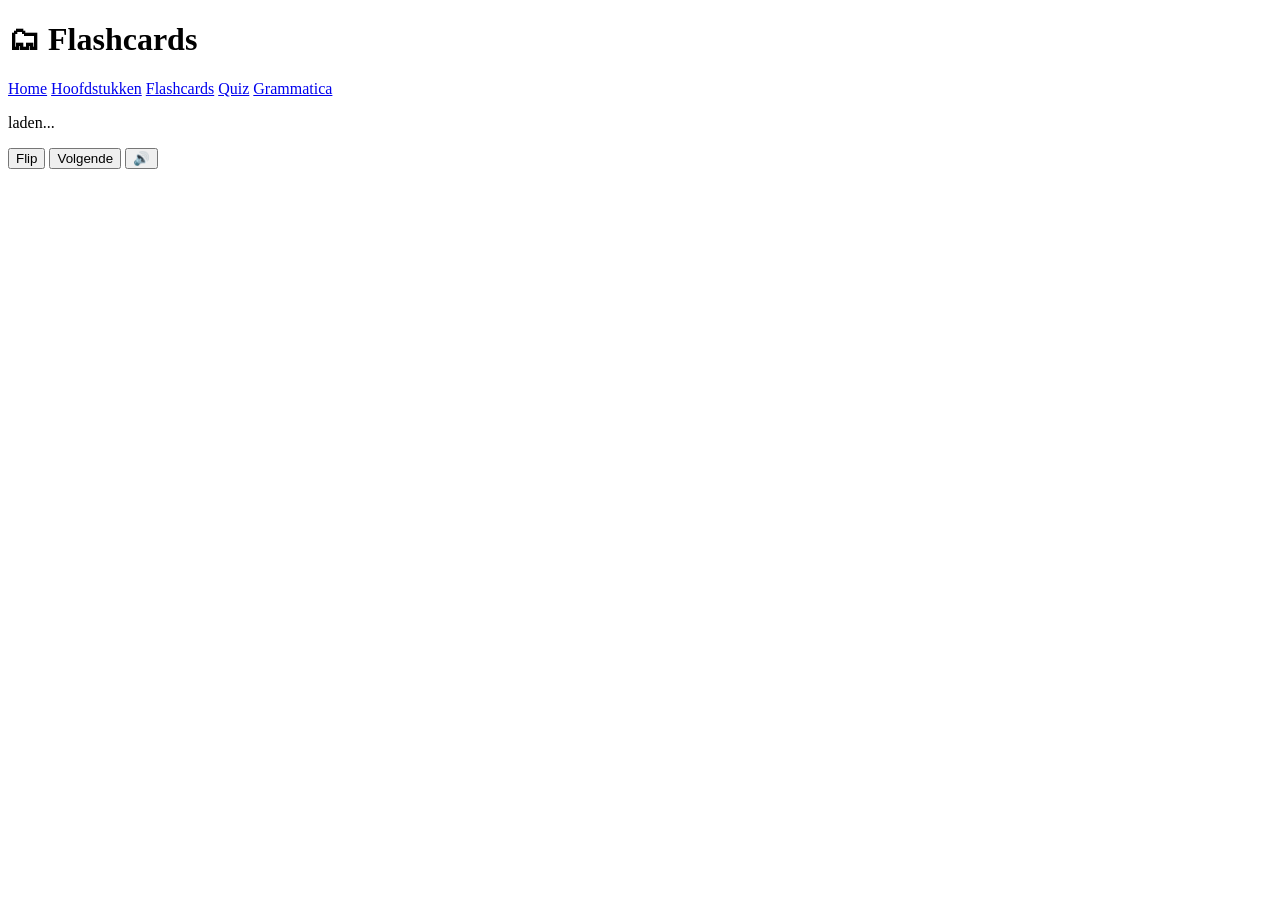
==== flashcards/index.html @ f6294b5c "Update and rename flashcards.html to flashcards/index.html" ====
<!DOCTYPE html>
<html lang="nl">

<head>

<meta charset="UTF-8">
<meta name="viewport" content="width=device-width, initial-scale=1">

<title>Flashcards</title>

<link rel="stylesheet" href="../css/style.css">
<link rel="icon" href="../favicon.png">

</head>

<body>

<header>

<h1>🗂 Flashcards</h1>

<nav>

<a href="../">Home</a>
<a href="../hoofdstukken/">Hoofdstukken</a>
<a href="../flashcards/">Flashcards</a>
<a href="../quiz/">Quiz</a>
<a href="../grammatica/">Grammatica</a>

</nav>

</header>

<main>

<div class="flashcard" id="flashcard">

<p id="front">laden...</p>
<p id="back"></p>

</div>

<div class="controls">

<button onclick="flipCard()">Flip</button>
<button onclick="nextCard()">Volgende</button>
<button onclick="speakCard()">🔊</button>

</div>

</main>

<script src="../js/script.js"></script>

<script>

let cardIndex = 0
let currentWord = ""
let currentFlar = ""

function initFlashcards(){

if(entries.length === 0) return

showCard()

}

function showCard(){

const front = document.getElementById("front")
const back = document.getElementById("back")

const [nl, flar] = entries[cardIndex]

currentWord = nl
currentFlar = flar

front.innerText = nl
back.innerText = ""

}

function flipCard(){

const back = document.getElementById("back")

if(back.innerText === ""){

back.innerText = currentFlar

}else{

back.innerText = ""

}

}

function nextCard(){

cardIndex++

if(cardIndex >= entries.length){

cardIndex = 0

}

showCard()

}

function speakCard(){

if(currentFlar){

speak(currentFlar)

}

}

/* wachten tot dictionary geladen is */

setTimeout(initFlashcards,500)

</script>

</body>

</html>
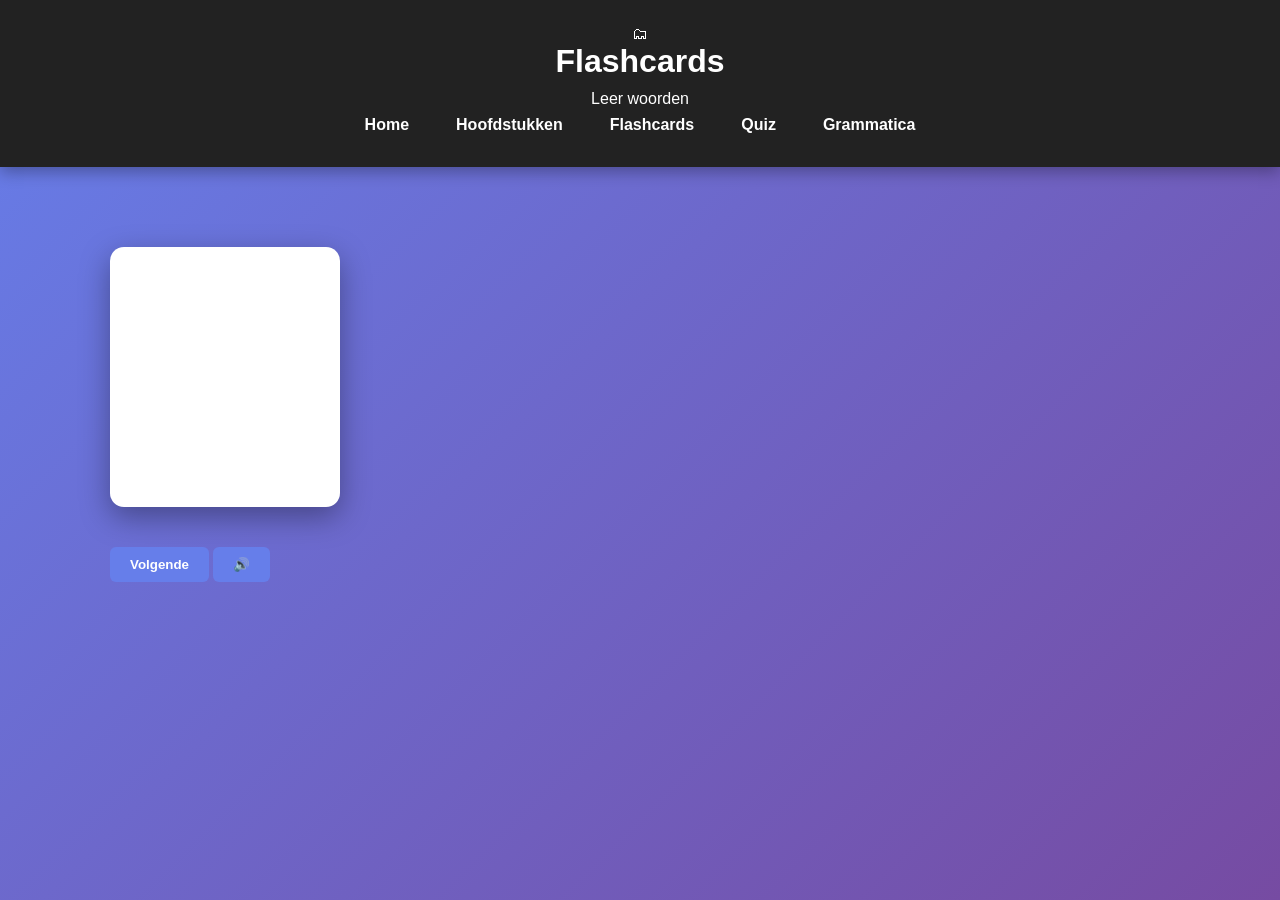
==== commit 2307898b: "Update index.html" ====
--- a/flashcards/index.html
+++ b/flashcards/index.html
@@ -2,131 +2,69 @@
 <html lang="nl">
 
 <head>
-
 <meta charset="UTF-8">
-<meta name="viewport" content="width=device-width, initial-scale=1">
+<meta name="viewport" content="width=device-width, initial-scale=1.0">
 
 <title>Flashcards</title>
 
 <link rel="stylesheet" href="../css/style.css">
-<link rel="icon" href="../favicon.png">
-
 </head>
 
 <body>
 
-<header>
+<div class="page-shell">
 
-<h1>🗂 Flashcards</h1>
+<header class="topbar">
 
-<nav>
+<div class="brand">
+<div class="brand-badge">🗂</div>
 
-<a href="../">Home</a>
-<a href="../hoofdstukken/">Hoofdstukken</a>
-<a href="../flashcards/">Flashcards</a>
-<a href="../quiz/">Quiz</a>
-<a href="../grammatica/">Grammatica</a>
+<div>
+<h1>Flashcards</h1>
+<p>Leer woorden</p>
+</div>
+</div>
 
+<nav class="nav">
+<a class="nav-link" href="../">Home</a>
+<a class="nav-link" href="../hoofdstukken/">Hoofdstukken</a>
+<a class="nav-link active" href="../flashcards/">Flashcards</a>
+<a class="nav-link" href="../quiz/">Quiz</a>
+<a class="nav-link" href="../grammatica/">Grammatica</a>
 </nav>
 
 </header>
 
-<main>
+<main class="container flashcard-page">
 
-<div class="flashcard" id="flashcard">
+<button class="flashcard" id="flashcard">
 
-<p id="front">laden...</p>
-<p id="back"></p>
+<div class="flashcard-inner" id="flashcardInner">
+
+<div class="flashcard-face">
+<span class="flashcard-label">Nederlands</span>
+<h2 id="front">...</h2>
+</div>
+
+<div class="flashcard-face flashcard-back">
+<span class="flashcard-label">Flarbarissisch</span>
+<h2 id="back">...</h2>
+</div>
 
 </div>
 
-<div class="controls">
+</button>
 
-<button onclick="flipCard()">Flip</button>
-<button onclick="nextCard()">Volgende</button>
-<button onclick="speakCard()">🔊</button>
-
+<div class="flashcard-actions">
+<button class="primary-btn" onclick="nextCard()">Volgende</button>
+<button class="speak-btn" onclick="speakWord()">🔊</button>
 </div>
 
 </main>
 
+</div>
+
 <script src="../js/script.js"></script>
 
-<script>
-
-let cardIndex = 0
-let currentWord = ""
-let currentFlar = ""
-
-function initFlashcards(){
-
-if(entries.length === 0) return
-
-showCard()
-
-}
-
-function showCard(){
-
-const front = document.getElementById("front")
-const back = document.getElementById("back")
-
-const [nl, flar] = entries[cardIndex]
-
-currentWord = nl
-currentFlar = flar
-
-front.innerText = nl
-back.innerText = ""
-
-}
-
-function flipCard(){
-
-const back = document.getElementById("back")
-
-if(back.innerText === ""){
-
-back.innerText = currentFlar
-
-}else{
-
-back.innerText = ""
-
-}
-
-}
-
-function nextCard(){
-
-cardIndex++
-
-if(cardIndex >= entries.length){
-
-cardIndex = 0
-
-}
-
-showCard()
-
-}
-
-function speakCard(){
-
-if(currentFlar){
-
-speak(currentFlar)
-
-}
-
-}
-
-/* wachten tot dictionary geladen is */
-
-setTimeout(initFlashcards,500)
-
-</script>
-
 </body>
-
 </html>
--- a/css/style.css
+++ b/css/style.css
@@ -0,0 +1,389 @@
+/* ---------------- */
+/* RESET */
+/* ---------------- */
+
+*{
+margin:0;
+padding:0;
+box-sizing:border-box;
+}
+
+body{
+
+font-family:Arial, Helvetica, sans-serif;
+
+background:linear-gradient(135deg,#667eea,#764ba2);
+
+min-height:100vh;
+
+color:#333;
+
+}
+
+/* ---------------- */
+/* HEADER */
+/* ---------------- */
+
+header{
+
+background:#222;
+
+color:white;
+
+padding:25px;
+
+text-align:center;
+
+box-shadow:0 5px 15px rgba(0,0,0,0.3);
+
+}
+
+header h1{
+
+font-size:32px;
+margin-bottom:10px;
+
+}
+
+/* ---------------- */
+/* NAV */
+/* ---------------- */
+
+nav{
+
+display:flex;
+justify-content:center;
+gap:15px;
+flex-wrap:wrap;
+
+}
+
+nav a{
+
+color:white;
+
+text-decoration:none;
+
+font-weight:bold;
+
+padding:8px 16px;
+
+border-radius:6px;
+
+transition:0.2s;
+
+}
+
+nav a:hover{
+
+background:#444;
+
+}
+
+/* ---------------- */
+/* MAIN */
+/* ---------------- */
+
+main{
+
+padding:40px 20px;
+
+max-width:1100px;
+
+margin:auto;
+
+}
+
+/* ---------------- */
+/* GRID */
+/* ---------------- */
+
+.grid{
+
+display:grid;
+
+grid-template-columns:repeat(auto-fit,minmax(250px,1fr));
+
+gap:25px;
+
+}
+
+/* ---------------- */
+/* CARD */
+/* ---------------- */
+
+.card{
+
+background:white;
+
+padding:25px;
+
+border-radius:12px;
+
+box-shadow:0 10px 25px rgba(0,0,0,0.25);
+
+transition:0.2s;
+
+}
+
+.card:hover{
+
+transform:translateY(-5px);
+
+box-shadow:0 15px 35px rgba(0,0,0,0.35);
+
+}
+
+/* ---------------- */
+/* CHAPTER CARDS */
+/* ---------------- */
+
+.chapterCard{
+
+background:white;
+
+padding:25px;
+
+border-radius:12px;
+
+text-align:center;
+
+box-shadow:0 10px 25px rgba(0,0,0,0.25);
+
+transition:0.2s;
+
+}
+
+.chapterCard:hover{
+
+transform:translateY(-5px);
+
+box-shadow:0 15px 35px rgba(0,0,0,0.35);
+
+}
+
+.chapterCard h2{
+
+margin-bottom:10px;
+
+color:#333;
+
+}
+
+.chapterCard p{
+
+color:#666;
+
+margin-bottom:10px;
+
+}
+
+/* ---------------- */
+/* BUTTONS */
+/* ---------------- */
+
+button,
+.startBtn,
+.button{
+
+display:inline-block;
+
+padding:10px 20px;
+
+background:#667eea;
+
+color:white;
+
+border:none;
+
+border-radius:6px;
+
+cursor:pointer;
+
+font-weight:bold;
+
+text-decoration:none;
+
+transition:0.2s;
+
+}
+
+button:hover,
+.startBtn:hover,
+.button:hover{
+
+background:#5565d6;
+
+}
+
+/* ---------------- */
+/* LES TABLE */
+/* ---------------- */
+
+.lessonTable{
+
+width:100%;
+
+max-width:900px;
+
+margin:auto;
+
+border-collapse:collapse;
+
+background:white;
+
+border-radius:10px;
+
+overflow:hidden;
+
+box-shadow:0 10px 25px rgba(0,0,0,0.3);
+
+}
+
+.lessonTable th{
+
+background:#667eea;
+
+color:white;
+
+padding:12px;
+
+}
+
+.lessonTable td{
+
+padding:12px;
+
+border-bottom:1px solid #eee;
+
+text-align:center;
+
+}
+
+.lessonTable tr:hover{
+
+background:#f4f6ff;
+
+}
+
+/* ---------------- */
+/* FLASHCARD */
+/* ---------------- */
+
+.flashcard{
+
+background:white;
+
+max-width:400px;
+
+margin:40px auto;
+
+padding:50px 20px;
+
+border-radius:14px;
+
+font-size:28px;
+
+text-align:center;
+
+box-shadow:0 10px 30px rgba(0,0,0,0.35);
+
+cursor:pointer;
+
+transition:0.2s;
+
+}
+
+.flashcard:hover{
+
+transform:scale(1.03);
+
+}
+
+.controls{
+
+display:flex;
+
+justify-content:center;
+
+gap:10px;
+
+flex-wrap:wrap;
+
+}
+
+/* ---------------- */
+/* QUIZ */
+/* ---------------- */
+
+.quizCard{
+
+background:white;
+
+padding:30px;
+
+max-width:600px;
+
+margin:auto;
+
+border-radius:14px;
+
+box-shadow:0 10px 30px rgba(0,0,0,0.35);
+
+text-align:center;
+
+}
+
+#answers button{
+
+display:block;
+
+width:100%;
+
+margin:8px 0;
+
+padding:12px;
+
+}
+
+/* ---------------- */
+/* FOOTER */
+/* ---------------- */
+
+footer{
+
+text-align:center;
+
+color:white;
+
+padding:20px;
+
+}
+
+/* ---------------- */
+/* MOBILE */
+/* ---------------- */
+
+@media(max-width:700px){
+
+header h1{
+
+font-size:24px;
+
+}
+
+.flashcard{
+
+font-size:22px;
+
+padding:40px 15px;
+
+}
+
+.lessonTable{
+
+font-size:14px;
+
+}
+
+}
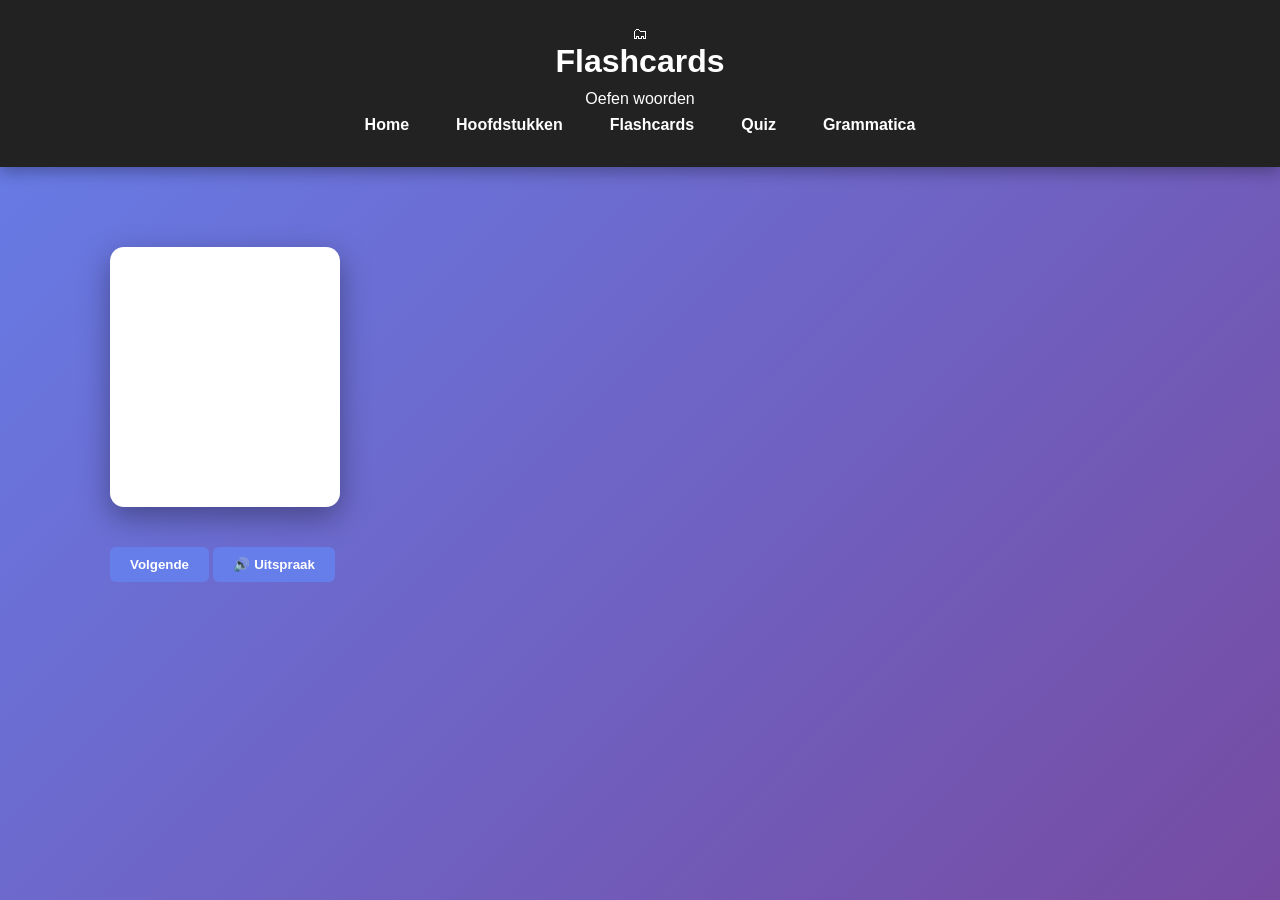
==== commit 6217185d: "Update index.html" ====
--- a/flashcards/index.html
+++ b/flashcards/index.html
@@ -2,12 +2,15 @@
 <html lang="nl">
 
 <head>
+
 <meta charset="UTF-8">
 <meta name="viewport" content="width=device-width, initial-scale=1.0">
 
 <title>Flashcards</title>
 
 <link rel="stylesheet" href="../css/style.css">
+<link rel="icon" href="../favicon.png">
+
 </head>
 
 <body>
@@ -17,20 +20,24 @@
 <header class="topbar">
 
 <div class="brand">
+
 <div class="brand-badge">🗂</div>
 
 <div>
 <h1>Flashcards</h1>
-<p>Leer woorden</p>
+<p>Oefen woorden</p>
 </div>
+
 </div>
 
 <nav class="nav">
+
 <a class="nav-link" href="../">Home</a>
 <a class="nav-link" href="../hoofdstukken/">Hoofdstukken</a>
 <a class="nav-link active" href="../flashcards/">Flashcards</a>
 <a class="nav-link" href="../quiz/">Quiz</a>
 <a class="nav-link" href="../grammatica/">Grammatica</a>
+
 </nav>
 
 </header>
@@ -42,13 +49,19 @@
 <div class="flashcard-inner" id="flashcardInner">
 
 <div class="flashcard-face">
+
 <span class="flashcard-label">Nederlands</span>
+
 <h2 id="front">...</h2>
+
 </div>
 
 <div class="flashcard-face flashcard-back">
+
 <span class="flashcard-label">Flarbarissisch</span>
+
 <h2 id="back">...</h2>
+
 </div>
 
 </div>
@@ -56,8 +69,15 @@
 </button>
 
 <div class="flashcard-actions">
-<button class="primary-btn" onclick="nextCard()">Volgende</button>
-<button class="speak-btn" onclick="speakWord()">🔊</button>
+
+<button class="primary-btn" onclick="nextCard()">
+Volgende
+</button>
+
+<button class="speak-btn" onclick="speakWord()">
+🔊 Uitspraak
+</button>
+
 </div>
 
 </main>
@@ -66,5 +86,28 @@
 
 <script src="../js/script.js"></script>
 
+<script>
+
+/* wachten tot dictionary geladen is */
+
+function waitForDictionary(){
+
+if(!window.entries || entries.length === 0){
+
+setTimeout(waitForDictionary,100)
+
+return
+
+}
+
+initFlashcards()
+
+}
+
+waitForDictionary()
+
+</script>
+
 </body>
+
 </html>
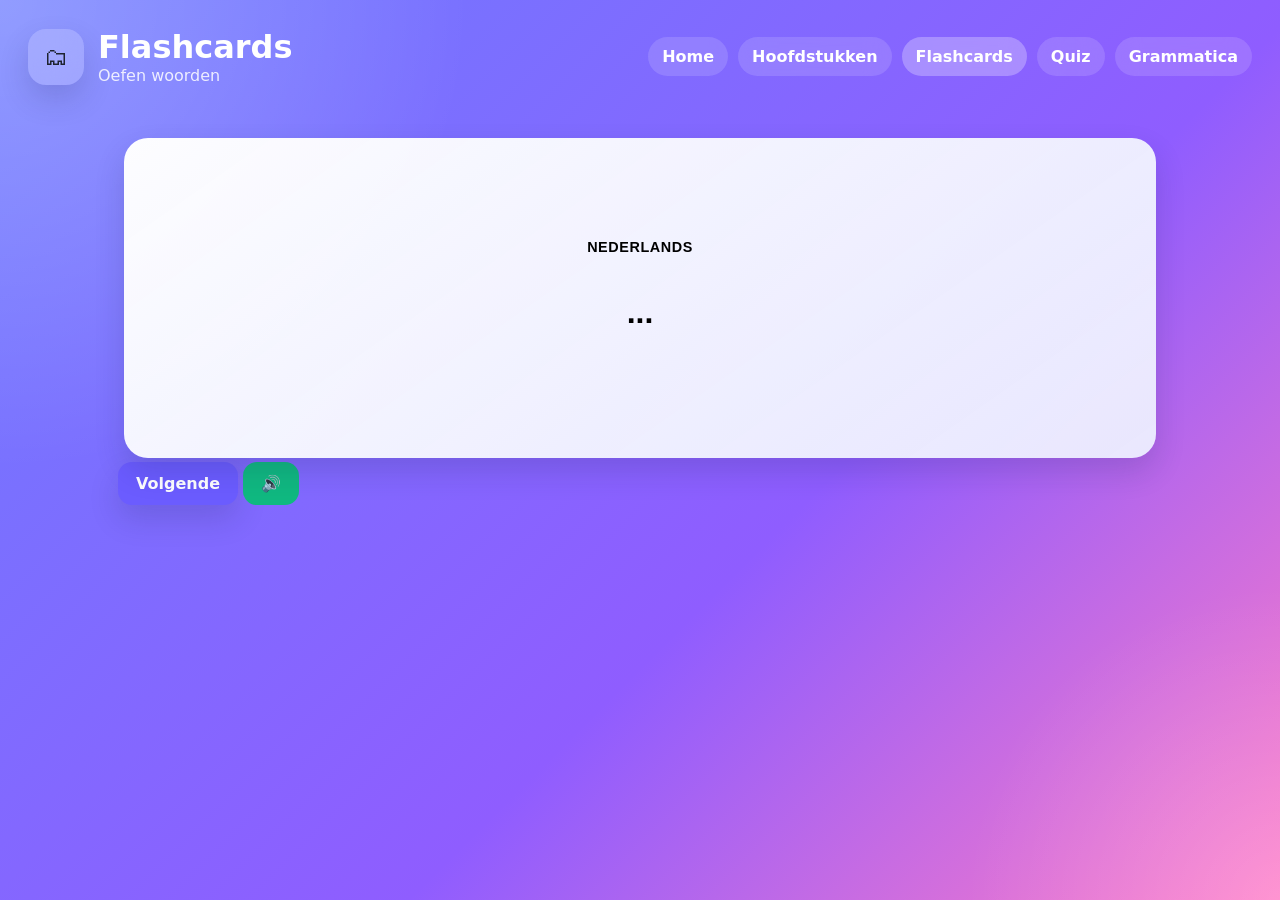
==== commit 9115b27f: "Update index.html" ====
--- a/flashcards/index.html
+++ b/flashcards/index.html
@@ -9,7 +9,6 @@
 <title>Flashcards</title>
 
 <link rel="stylesheet" href="../css/style.css">
-<link rel="icon" href="../favicon.png">
 
 </head>
 
@@ -51,7 +50,6 @@
 <div class="flashcard-face">
 
 <span class="flashcard-label">Nederlands</span>
-
 <h2 id="front">...</h2>
 
 </div>
@@ -59,7 +57,6 @@
 <div class="flashcard-face flashcard-back">
 
 <span class="flashcard-label">Flarbarissisch</span>
-
 <h2 id="back">...</h2>
 
 </div>
@@ -75,7 +72,7 @@
 </button>
 
 <button class="speak-btn" onclick="speakWord()">
-🔊 Uitspraak
+🔊
 </button>
 
 </div>
@@ -88,23 +85,91 @@
 
 <script>
 
-/* wachten tot dictionary geladen is */
+let flashIndex = 0
+let currentWord = ""
+let currentFlar = ""
 
-function waitForDictionary(){
+function waitDictionary(){
 
 if(!window.entries || entries.length === 0){
 
-setTimeout(waitForDictionary,100)
+setTimeout(waitDictionary,100)
 
 return
 
 }
 
-initFlashcards()
+showCard()
 
 }
 
-waitForDictionary()
+function showCard(){
+
+const front =
+document.getElementById("front")
+
+const back =
+document.getElementById("back")
+
+const card =
+document.getElementById("flashcard")
+
+const [nl,flar] = entries[flashIndex]
+
+currentWord = nl
+currentFlar = flar
+
+front.innerText = nl
+back.innerText = ""
+
+card.classList.remove("is-flipped")
+
+}
+
+function flipCard(){
+
+const card =
+document.getElementById("flashcard")
+
+const back =
+document.getElementById("back")
+
+if(back.innerText === ""){
+
+back.innerText = currentFlar
+
+}
+
+card.classList.toggle("is-flipped")
+
+}
+
+function nextCard(){
+
+flashIndex++
+
+if(flashIndex >= entries.length){
+
+entries = shuffleArray(entries)
+flashIndex = 0
+
+}
+
+showCard()
+
+}
+
+function speakWord(){
+
+speak(currentFlar)
+
+}
+
+document
+.getElementById("flashcard")
+.addEventListener("click",flipCard)
+
+waitDictionary()
 
 </script>
 
--- a/css/style.css
+++ b/css/style.css
@@ -1,389 +1,400 @@
-/* ---------------- */
-/* RESET */
-/* ---------------- */
-
-*{
-margin:0;
-padding:0;
-box-sizing:border-box;
-}
-
-body{
-
-font-family:Arial, Helvetica, sans-serif;
-
-background:linear-gradient(135deg,#667eea,#764ba2);
-
-min-height:100vh;
-
-color:#333;
-
-}
-
-/* ---------------- */
-/* HEADER */
-/* ---------------- */
-
-header{
-
-background:#222;
-
-color:white;
-
-padding:25px;
-
-text-align:center;
-
-box-shadow:0 5px 15px rgba(0,0,0,0.3);
-
-}
-
-header h1{
-
-font-size:32px;
-margin-bottom:10px;
-
-}
-
-/* ---------------- */
-/* NAV */
-/* ---------------- */
-
-nav{
-
-display:flex;
-justify-content:center;
-gap:15px;
-flex-wrap:wrap;
-
-}
-
-nav a{
-
-color:white;
-
-text-decoration:none;
-
-font-weight:bold;
-
-padding:8px 16px;
-
-border-radius:6px;
-
-transition:0.2s;
-
-}
-
-nav a:hover{
-
-background:#444;
-
-}
-
-/* ---------------- */
-/* MAIN */
-/* ---------------- */
-
-main{
-
-padding:40px 20px;
-
-max-width:1100px;
-
-margin:auto;
-
-}
-
-/* ---------------- */
-/* GRID */
-/* ---------------- */
-
-.grid{
-
-display:grid;
-
-grid-template-columns:repeat(auto-fit,minmax(250px,1fr));
-
-gap:25px;
-
-}
-
-/* ---------------- */
-/* CARD */
-/* ---------------- */
+:root {
+  --bg-1: #6d7cff;
+  --bg-2: #8f5dff;
+  --bg-3: #ff7ac6;
+
+  --surface: rgba(255, 255, 255, 0.88);
+  --surface-strong: rgba(255, 255, 255, 0.96);
+  --text: #1f2430;
+  --muted: #667085;
+  --border: rgba(99, 102, 241, 0.14);
+
+  --primary: #6b5cff;
+  --primary-hover: #5948ff;
+  --secondary: #eef2ff;
+  --secondary-text: #312e81;
+
+  --success: #10b981;
+  --success-hover: #0da271;
+
+  --shadow-lg: 0 24px 80px rgba(27, 34, 72, 0.22);
+  --shadow-md: 0 14px 30px rgba(27, 34, 72, 0.16);
+
+  --radius-xl: 28px;
+  --radius-lg: 18px;
+  --radius-md: 14px;
+}
+
+* {
+  box-sizing: border-box;
+}
+
+body {
+  margin: 0;
+  font-family: Inter, system-ui, Arial, sans-serif;
+  color: var(--text);
+
+  background:
+  radial-gradient(circle at top left, rgba(255,255,255,0.25), transparent 30%),
+  radial-gradient(circle at bottom right, rgba(255,255,255,0.2), transparent 20%),
+  linear-gradient(135deg, var(--bg-1), var(--bg-2) 60%, var(--bg-3));
+
+  min-height: 100vh;
+}
+
+/* ---------- LAYOUT ---------- */
+
+.page-shell{
+  min-height:100vh;
+  padding:28px;
+}
+
+.container{
+  width:min(1100px,100%);
+  margin:0 auto;
+}
+
+/* ---------- HEADER ---------- */
+
+.topbar{
+  display:flex;
+  justify-content:space-between;
+  align-items:center;
+  gap:20px;
+  flex-wrap:wrap;
+  margin-bottom:24px;
+}
+
+.brand{
+  display:flex;
+  gap:14px;
+  align-items:center;
+}
+
+.brand-badge{
+  width:56px;
+  height:56px;
+  border-radius:18px;
+  display:grid;
+  place-items:center;
+  font-size:1.5rem;
+  background:rgba(255,255,255,0.18);
+  backdrop-filter:blur(12px);
+  box-shadow:var(--shadow-md);
+}
+
+.brand h1{
+  margin:0;
+  font-size:2rem;
+  color:white;
+}
+
+.brand p{
+  margin:0;
+  color:rgba(255,255,255,0.85);
+}
+
+/* ---------- NAV ---------- */
+
+.nav{
+  display:flex;
+  gap:10px;
+  flex-wrap:wrap;
+}
+
+.nav-link{
+  text-decoration:none;
+  color:white;
+  padding:10px 14px;
+  border-radius:999px;
+  background:rgba(255,255,255,0.14);
+  backdrop-filter:blur(12px);
+  font-weight:600;
+}
+
+.nav-link:hover{
+  background:rgba(255,255,255,0.22);
+}
+
+.nav-link.active{
+  background:rgba(255,255,255,0.28);
+}
+
+/* ---------- CARDS ---------- */
 
 .card{
-
-background:white;
-
-padding:25px;
-
-border-radius:12px;
-
-box-shadow:0 10px 25px rgba(0,0,0,0.25);
-
-transition:0.2s;
-
-}
-
-.card:hover{
-
-transform:translateY(-5px);
-
-box-shadow:0 15px 35px rgba(0,0,0,0.35);
-
-}
-
-/* ---------------- */
-/* CHAPTER CARDS */
-/* ---------------- */
-
-.chapterCard{
-
-background:white;
-
-padding:25px;
-
-border-radius:12px;
-
-text-align:center;
-
-box-shadow:0 10px 25px rgba(0,0,0,0.25);
-
-transition:0.2s;
-
-}
-
-.chapterCard:hover{
-
-transform:translateY(-5px);
-
-box-shadow:0 15px 35px rgba(0,0,0,0.35);
-
-}
-
-.chapterCard h2{
-
-margin-bottom:10px;
-
-color:#333;
-
-}
-
-.chapterCard p{
-
-color:#666;
-
-margin-bottom:10px;
-
-}
-
-/* ---------------- */
-/* BUTTONS */
-/* ---------------- */
-
-button,
-.startBtn,
-.button{
-
-display:inline-block;
-
-padding:10px 20px;
-
-background:#667eea;
-
-color:white;
-
-border:none;
-
-border-radius:6px;
-
-cursor:pointer;
-
-font-weight:bold;
-
-text-decoration:none;
-
-transition:0.2s;
-
-}
-
-button:hover,
-.startBtn:hover,
-.button:hover{
-
-background:#5565d6;
-
-}
-
-/* ---------------- */
-/* LES TABLE */
-/* ---------------- */
-
-.lessonTable{
-
-width:100%;
-
-max-width:900px;
-
-margin:auto;
-
-border-collapse:collapse;
-
-background:white;
-
-border-radius:10px;
-
-overflow:hidden;
-
-box-shadow:0 10px 25px rgba(0,0,0,0.3);
-
-}
-
-.lessonTable th{
-
-background:#667eea;
-
-color:white;
-
-padding:12px;
-
-}
-
-.lessonTable td{
-
-padding:12px;
-
-border-bottom:1px solid #eee;
-
-text-align:center;
-
-}
-
-.lessonTable tr:hover{
-
-background:#f4f6ff;
-
-}
-
-/* ---------------- */
-/* FLASHCARD */
-/* ---------------- */
+  background:var(--surface);
+  border-radius:var(--radius-xl);
+  padding:28px;
+  box-shadow:var(--shadow-lg);
+}
+
+/* ---------- HERO ---------- */
+
+.hero{
+  display:grid;
+  grid-template-columns:1.2fr 0.8fr;
+  gap:30px;
+}
+
+.hero-actions{
+  display:flex;
+  gap:12px;
+  flex-wrap:wrap;
+}
+
+/* ---------- BUTTONS ---------- */
+
+.primary-btn,
+.secondary-btn,
+.speak-btn,
+.answer-btn{
+
+  border:none;
+  cursor:pointer;
+  border-radius:14px;
+  font:inherit;
+  font-weight:700;
+}
+
+.primary-btn{
+  padding:12px 18px;
+  background:var(--primary);
+  color:white;
+  box-shadow:var(--shadow-md);
+  text-decoration:none;
+}
+
+.primary-btn:hover{
+  background:var(--primary-hover);
+}
+
+.secondary-btn{
+  padding:12px 18px;
+  background:var(--secondary);
+  color:var(--secondary-text);
+  text-decoration:none;
+}
+
+.speak-btn{
+  padding:12px 18px;
+  background:var(--success);
+  color:white;
+}
+
+.speak-btn:hover{
+  background:var(--success-hover);
+}
+
+/* ---------- STATS ---------- */
+
+.stats-grid{
+  display:grid;
+  gap:14px;
+}
+
+.stat-card{
+  padding:18px;
+  border-radius:18px;
+  background:var(--surface-strong);
+  box-shadow:var(--shadow-md);
+}
+
+.stat-label{
+  display:block;
+  color:var(--muted);
+}
+
+.stat-value{
+  font-size:1.6rem;
+  font-weight:800;
+}
+
+/* ---------- HOME ---------- */
+
+.home-grid{
+  margin-top:24px;
+  display:grid;
+  grid-template-columns:repeat(2,1fr);
+  gap:20px;
+}
+
+.feature h3{
+  margin-top:0;
+}
+
+.text-link{
+  text-decoration:none;
+  color:var(--primary);
+  font-weight:700;
+}
+
+/* ---------- WORD TABLE ---------- */
+
+.table-wrap{
+  overflow:auto;
+  border-radius:18px;
+}
+
+.word-table{
+  width:100%;
+  border-collapse:collapse;
+  background:var(--surface-strong);
+  border-radius:18px;
+}
+
+.word-table th,
+.word-table td{
+  padding:14px 16px;
+  border-bottom:1px solid rgba(99,102,241,0.08);
+}
+
+.word-table th{
+  background:rgba(107,92,255,0.08);
+}
+
+.icon-btn{
+  border:none;
+  background:var(--secondary);
+  color:var(--secondary-text);
+  border-radius:12px;
+  padding:10px 12px;
+  cursor:pointer;
+  font-weight:700;
+}
+
+/* ---------- FLASHCARDS ---------- */
+
+.flashcard-page{
+  padding:28px;
+}
 
 .flashcard{
-
-background:white;
-
-max-width:400px;
-
-margin:40px auto;
-
-padding:50px 20px;
-
-border-radius:14px;
-
-font-size:28px;
-
-text-align:center;
-
-box-shadow:0 10px 30px rgba(0,0,0,0.35);
-
-cursor:pointer;
-
-transition:0.2s;
-
-}
-
-.flashcard:hover{
-
-transform:scale(1.03);
-
-}
-
-.controls{
-
-display:flex;
-
-justify-content:center;
-
-gap:10px;
-
-flex-wrap:wrap;
-
-}
-
-/* ---------------- */
-/* QUIZ */
-/* ---------------- */
-
-.quizCard{
-
-background:white;
-
-padding:30px;
-
-max-width:600px;
-
-margin:auto;
-
-border-radius:14px;
-
-box-shadow:0 10px 30px rgba(0,0,0,0.35);
-
-text-align:center;
-
-}
-
-#answers button{
-
-display:block;
-
-width:100%;
-
-margin:8px 0;
-
-padding:12px;
-
-}
-
-/* ---------------- */
-/* FOOTER */
-/* ---------------- */
-
-footer{
-
-text-align:center;
-
-color:white;
-
-padding:20px;
-
-}
-
-/* ---------------- */
-/* MOBILE */
-/* ---------------- */
-
-@media(max-width:700px){
-
-header h1{
-
-font-size:24px;
-
-}
-
-.flashcard{
-
-font-size:22px;
-
-padding:40px 15px;
-
-}
-
-.lessonTable{
-
-font-size:14px;
-
-}
-
-}
+  width:100%;
+  border:none;
+  background:transparent;
+  cursor:pointer;
+  perspective:1400px;
+}
+
+.flashcard-inner{
+  position:relative;
+  width:100%;
+  min-height:320px;
+  transform-style:preserve-3d;
+  transition:transform .6s ease;
+}
+
+.flashcard.is-flipped .flashcard-inner{
+  transform:rotateY(180deg);
+}
+
+.flashcard-face{
+  position:absolute;
+  inset:0;
+  border-radius:24px;
+  padding:28px;
+  backface-visibility:hidden;
+  display:flex;
+  flex-direction:column;
+  justify-content:center;
+  align-items:center;
+  background:linear-gradient(145deg, rgba(255,255,255,0.98), rgba(238,242,255,0.92));
+  box-shadow:var(--shadow-md);
+}
+
+.flashcard-back{
+  transform:rotateY(180deg);
+  background:linear-gradient(145deg, rgba(107,92,255,0.98), rgba(143,93,255,0.94));
+  color:white;
+}
+
+.flashcard-label{
+  font-size:.9rem;
+  font-weight:800;
+  letter-spacing:.04em;
+  text-transform:uppercase;
+  margin-bottom:12px;
+}
+
+.flashcard-face h2{
+  font-size:2rem;
+  text-align:center;
+}
+
+/* ---------- QUIZ ---------- */
+
+.quiz-card{
+  padding:28px;
+}
+
+.answers-grid{
+  display:grid;
+  gap:12px;
+}
+
+.answer-btn{
+  text-align:left;
+  padding:14px 16px;
+  background:var(--surface-strong);
+  box-shadow:var(--shadow-md);
+}
+
+.answer-btn.correct{
+  background:rgba(16,185,129,.16);
+}
+
+.answer-btn.wrong{
+  background:rgba(239,68,68,.14);
+}
+
+.quiz-feedback{
+  min-height:28px;
+  margin-top:16px;
+  font-weight:700;
+}
+
+/* ---------- GRAMMAR ---------- */
+
+.prose-card{
+  padding:28px;
+  line-height:1.7;
+}
+
+.example-box{
+  margin:18px 0;
+  padding:18px;
+  border-radius:18px;
+  background:var(--surface-strong);
+  box-shadow:var(--shadow-md);
+}
+
+.pretty-list{
+  padding-left:20px;
+}
+
+/* ---------- MOBILE ---------- */
+
+@media(max-width:920px){
+
+.hero{
+grid-template-columns:1fr;
+}
+
+.home-grid{
+grid-template-columns:1fr;
+}
+
+}
+
+@media(max-width:640px){
+
+.page-shell{
+padding:18px;
+}
+
+.flashcard-inner{
+min-height:260px;
+}
+
+}
